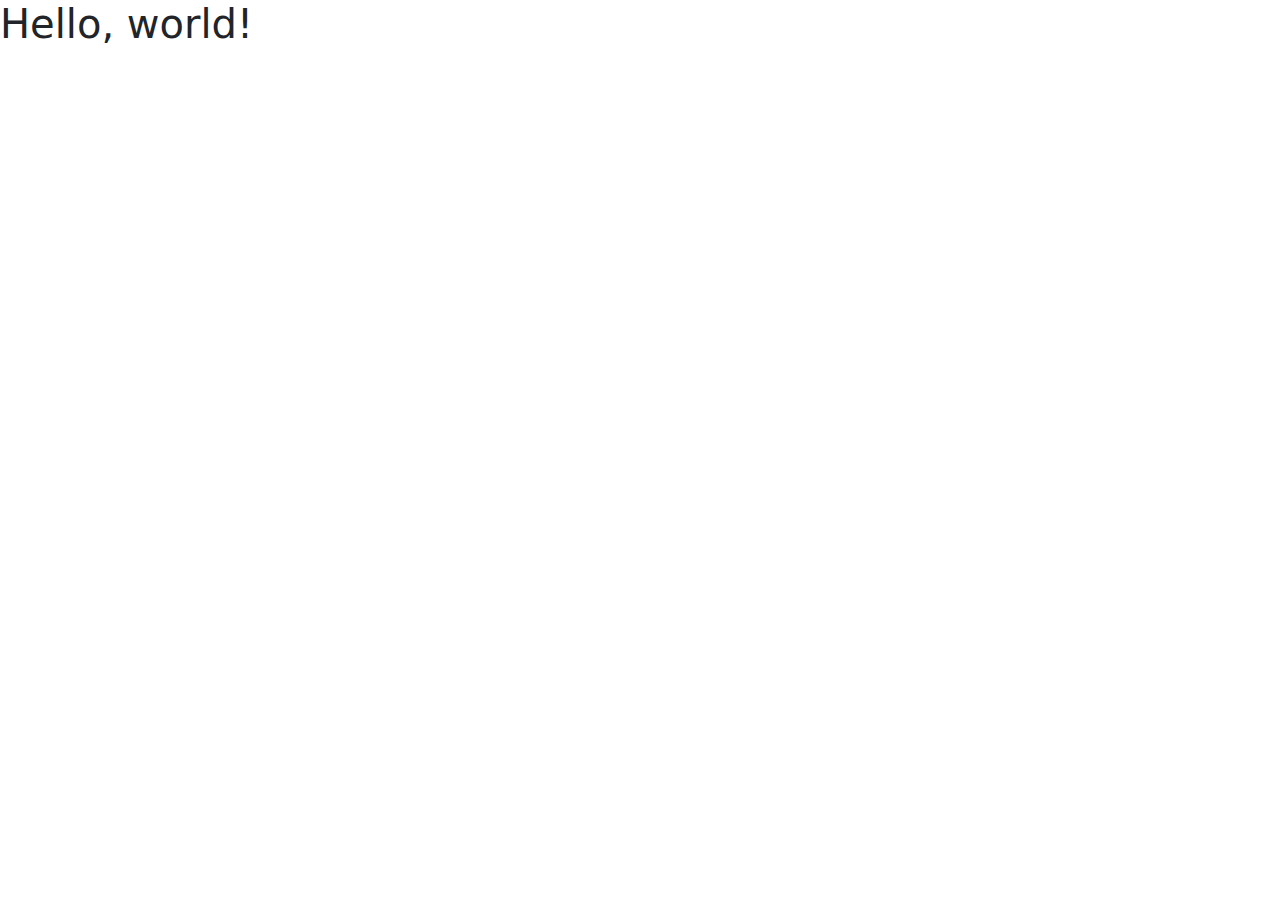
==== Task_1/index.html @ 6288fdb2 "base done" ====
<!doctype html>
<html lang="en">

<head>
    <meta charset="utf-8">
    <meta name="viewport" content="width=device-width, initial-scale=1">
    <title>Task 1</title>
    <link href="https://cdn.jsdelivr.net/npm/bootstrap@5.3.3/dist/css/bootstrap.min.css" rel="stylesheet"
        integrity="sha384-QWTKZyjpPEjISv5WaRU9OFeRpok6YctnYmDr5pNlyT2bRjXh0JMhjY6hW+ALEwIH" crossorigin="anonymous">
</head>

<body>
    <h1>Hello, world!</h1>

    
    <script src="https://cdn.jsdelivr.net/npm/bootstrap@5.3.3/dist/js/bootstrap.bundle.min.js"
        integrity="sha384-YvpcrYf0tY3lHB60NNkmXc5s9fDVZLESaAA55NDzOxhy9GkcIdslK1eN7N6jIeHz"
        crossorigin="anonymous"></script>
</body>

</html>
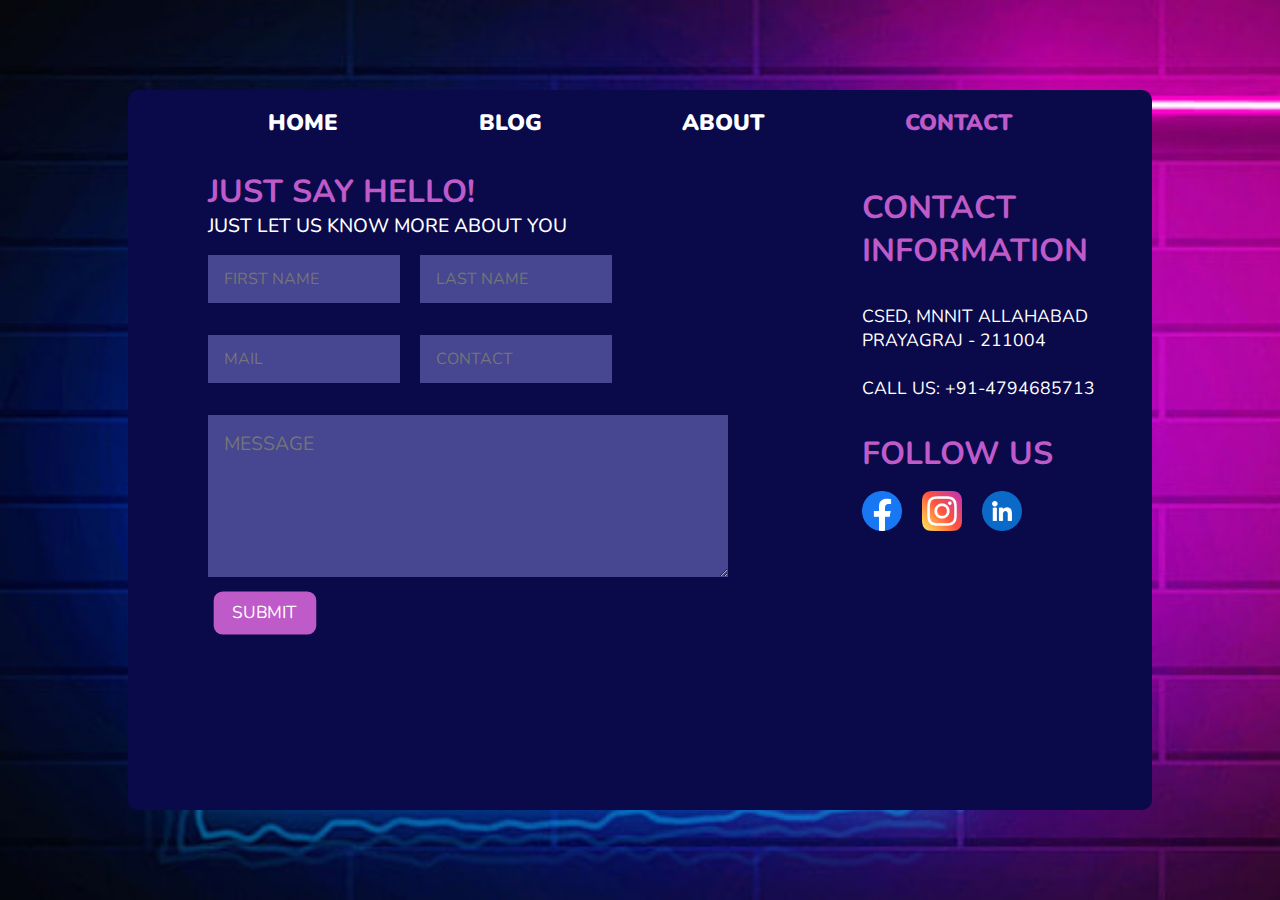
==== commit 1737c491: "task 1 done" ====
--- a/Task_1/index.html
+++ b/Task_1/index.html
@@ -5,17 +5,60 @@
     <meta charset="utf-8">
     <meta name="viewport" content="width=device-width, initial-scale=1">
     <title>Task 1</title>
-    <link href="https://cdn.jsdelivr.net/npm/bootstrap@5.3.3/dist/css/bootstrap.min.css" rel="stylesheet"
-        integrity="sha384-QWTKZyjpPEjISv5WaRU9OFeRpok6YctnYmDr5pNlyT2bRjXh0JMhjY6hW+ALEwIH" crossorigin="anonymous">
+    <link rel="stylesheet" href="./style.css"> 
+    <link rel="preconnect" href="https://fonts.googleapis.com">
+    <link rel="preconnect" href="https://fonts.gstatic.com" crossorigin>
+    <link href="https://fonts.googleapis.com/css2?family=Nunito:ital,wght@0,200..1000;1,200..1000&display=swap"
+        rel="stylesheet">
 </head>
 
 <body>
-    <h1>Hello, world!</h1>
+    <div class="wrapper">
+        <div class="container">
+            <div class="navbar">
+                <div>HOME</div>
+                <div>BLOG</div>
+                <div>ABOUT</div>
+                <div style="color: #bf5ac9;">CONTACT</div>
+            </div>
+            <div class="content">
+                <div class="form">
+                    <H1 class="heading">JUST SAY HELLO!</H1>
+                    <H5>JUST LET US KNOW MORE ABOUT YOU</H5>
 
-    
-    <script src="https://cdn.jsdelivr.net/npm/bootstrap@5.3.3/dist/js/bootstrap.bundle.min.js"
-        integrity="sha384-YvpcrYf0tY3lHB60NNkmXc5s9fDVZLESaAA55NDzOxhy9GkcIdslK1eN7N6jIeHz"
-        crossorigin="anonymous"></script>
+                    <div class="form-container">
+                        <div class="row">
+                            <input type="text" placeholder="FIRST NAME">
+                            <input type="text" placeholder="LAST NAME">
+                        </div>
+                        <div class="row">
+                            <input type="email" placeholder="MAIL">
+                            <input type="number" placeholder="CONTACT">
+                        </div>    
+                        <textarea cols="43" rows="5" placeholder="MESSAGE"></textarea>
+                        <button class="submit">SUBMIT</button>
+                    </div>
+                </div>
+                <div class="contact">
+                    <h1>CONTACT INFORMATION</h1>
+                    <div class="info">
+                        <P>CSED, MNNIT ALLAHABAD <BR>PRAYAGRAJ - 211004</P>
+                            <br>
+                        <P>CALL US: +91-4794685713</P>
+                    </div>
+                    <div class="social">
+                        <h1>FOLLOW US</h1>
+                        <div class="icons">
+                            <img src="./facebook.png" alt="fb">
+                            <img src="./instagram.png" alt="fb">
+                            <img src="./linkedin.png" alt="fb">
+                        </div>
+                    </div>
+                </div>
+            </div>
+        </div>
+    </div>
+
 </body>
 
 </html>--- a/Task_1/style.css
+++ b/Task_1/style.css
@@ -0,0 +1,124 @@
+* {
+    margin: 0;
+    padding: 0;
+    font-family: "Nunito", sans-serif;
+    font-optical-sizing: auto;
+    font-weight: 400;
+    font-style: normal;
+}
+
+body {
+    background: url('./task1.jpg') no-repeat;
+    background-size: cover;
+}
+
+.wrapper {
+    height: 100vh;
+    width: 100%;
+    display: flex;
+    align-items: center;
+    justify-content: center;
+    background-image: url("https: //www.google.com/url?sa=i&url=https%3A%2F%2Fpngtree.com%2Ffree-backgrounds&psig=AOvVaw3e3sUNkCRLCHRXNE0UXwZT&ust=1710347606399000&source=images&cd=vfe&opi=89978449&ved=0CBMQjRxqFwoTCIjDqr6T74QDFQAAAAAdAAAAABAE");
+}
+
+.container {
+    height: 80vh;
+    width: 80%;
+    background-color: #0a0a4b;
+    border-radius: 10px;
+}
+
+.navbar {
+    height: 4rem;
+    display: flex;
+    align-items: center;
+    justify-content: space-evenly;
+    font-size: 1.4rem;
+    color: white;
+    font-weight: 600;
+}
+
+.navbar>div {
+    font-weight: 900;
+}
+
+.content {
+    display: flex;
+}
+
+.form {
+    height: 30rem;
+    width: 70%;
+    display: flex;
+    flex-direction: column;
+    padding-left: 5rem;
+}
+
+h1 {
+    font-size: 2rem;
+    font-weight: 700;
+    color: white;
+    margin-top: 1rem;
+    text-align: left;
+    color: #bf5ac9;
+}
+
+h5 {
+    font-size: 1.2rem;
+    font-weight: 500;
+    color: white;
+}
+
+input {
+    background-color: #464691;
+    border: none;
+    height: 1rem;
+    width: 10rem;
+    padding: 1rem;
+    margin: 1rem 1rem 1rem 0;
+    font-size: 1rem;
+}
+
+textarea {
+    background-color: #464691;
+    border: none;
+    padding: 1rem;
+    margin: 1rem 1rem .4rem 0;
+    font-size: 1.2rem;
+}
+
+.submit {
+    border: none;
+    height: fit-content;
+    width: fit-content;
+    background-color: #bf5ac9;
+    padding: 0.7rem 1.3rem;
+    display: flex;
+    text-align: center;
+    justify-content: center;
+    color: white;
+    font-size: 1.2rem;
+    border-radius: 10px;
+    scale: .9;
+
+}
+
+.contact {
+    height: 100%;
+    width: 30%;
+    padding: 1rem;
+}
+
+.info {
+    display: block;
+    color: white;
+    margin: 2rem 0;
+    font-weight: 500;
+    font-size: 1.1rem;
+}
+
+.icons>img {
+    height: 2.5rem;
+    width: 2.5rem;
+    padding: 1rem 1rem 1rem 0;
+}